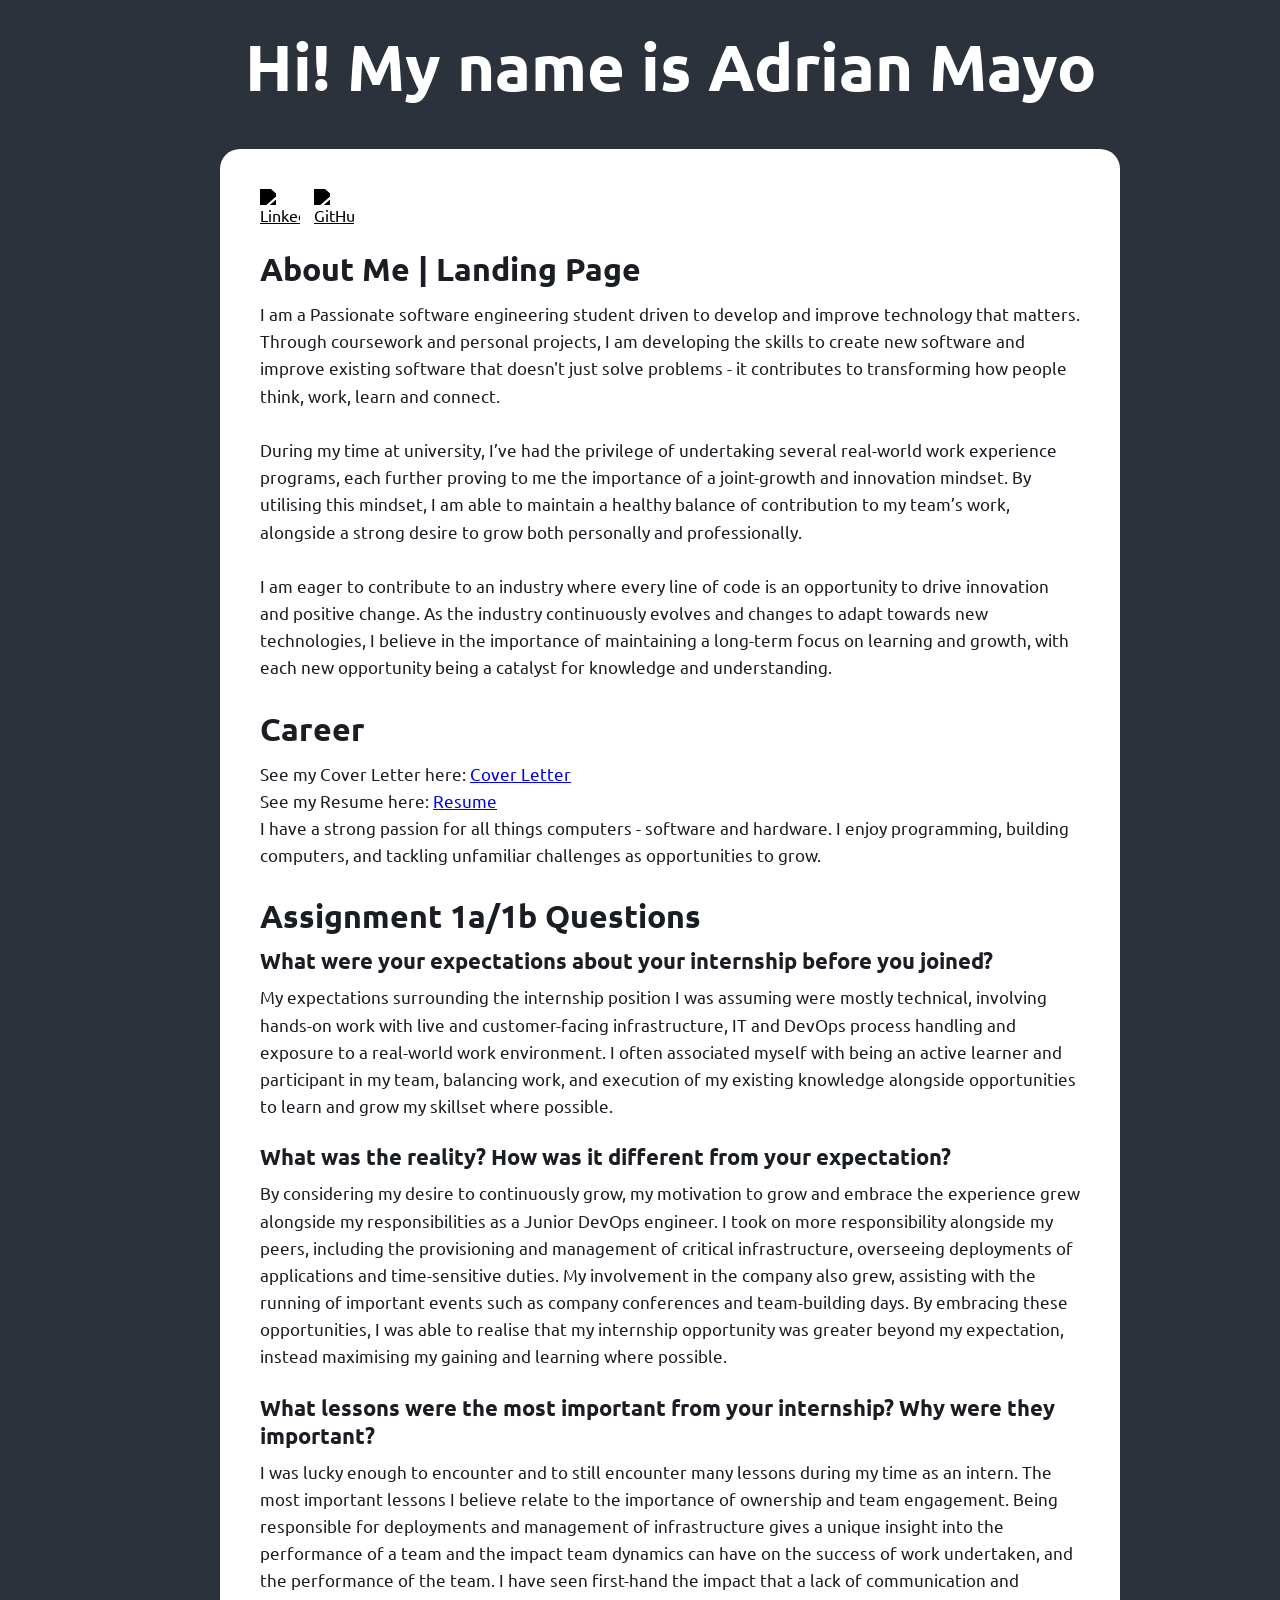
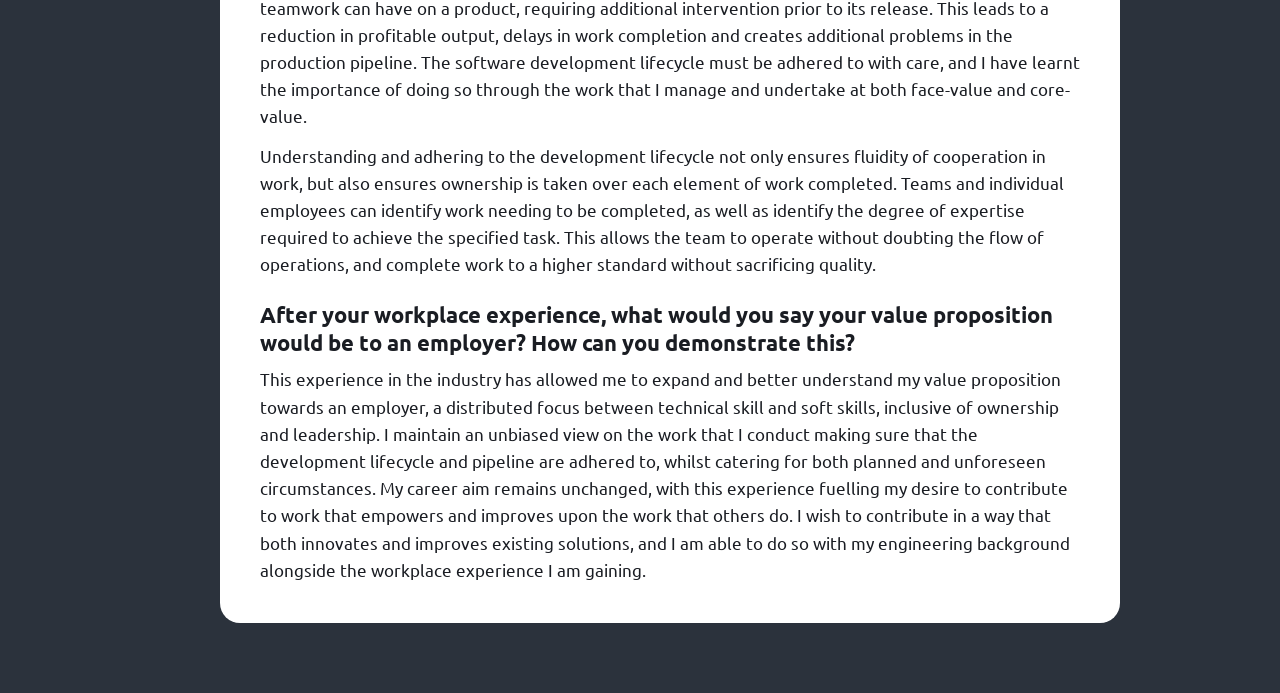
==== eportfolio/index.html @ 46ac873f "Feat: adding personal eportfolio for UTS Assignments" ====
<!-- Thanks to @Kanos99 on Github for the help!  -->

<!DOCTYPE html>

<html>
 
    <head>
        <title>Adrian Mayo - About Me</title>
        <link rel="preconnect" href="https://fonts.googleapis.com">
        <link rel="preconnect" href="https://fonts.gstatic.com" crossorigin>
        <link href="https://fonts.googleapis.com/css2?family=Ubuntu:wght@500&display=swap" rel="stylesheet">
        <link rel="stylesheet" href="https://fonts.googleapis.com/css2?family=Material+Symbols+Outlined:opsz,wght,FILL,GRAD@24,400,0,0" />
        <link rel="stylesheet" href="https://fonts.googleapis.com/css2?family=Material+Symbols+Outlined:opsz,wght,FILL,GRAD@24,400,0,0" />
        <link rel="stylesheet" href="https://fonts.googleapis.com/css2?family=Material+Symbols+Outlined:opsz,wght,FILL,GRAD@24,400,0,0" />

        <link rel="stylesheet" href="/src/css/style.css" type="text/css">
        <script src="https://ajax.googleapis.com/ajax/libs/jquery/3.7.1/jquery.min.js"></script>
        <script src="https://kit.fontawesome.com/f3a411c88b.js" crossorigin="anonymous"></script>
        <script type="text/javascript" src="/jsScripts/eportfolio.js"></script>
        <script type="text/javascript" src="/jsScripts/common.js"></script>
    </head>

    <body>
        <!-- <div class="navigation">
            <div class="buttonContainer">
                <div class="topButton">
                    <a href="/">
                        <span class="icon"><i class="fa-solid fa-house"></i></span>
                        <span class="title">Home</span>
                    </a>
                </div>
                <div class="topButton">
                    <a href="#">
                        <span class="icon"><i class="fa-solid fa-face-smile"></i></span>
                        <span class="title">About Me</span>
                    </a>
                </div>
                <div class="topButton">
                    <a href="/work-projects/">
                        <span class="icon"><i class="fa-solid fa-microchip"></i></span>
                        <span class="title">Work & Projects</span>
                    </a>
                </div>
                <div class="topButton">
                    <a href="/contact/">
                        <span class="icon"><i class="fa-solid fa-address-book"></i></span>
                        <span class="title">Contact Me</span>
                    </a>
                </div>
            </div>
        </div>  -->

        <h1>
            <div class="pageHeader">
                <div id="headerTypewriter"></div>
            </div>
        </h1>

        <section class="header2">
            <div id="aboutPortfolioBox" class="aboutPortfolioBox">
                <div class="links">
                    <a class="socialButton" href="https://www.linkedin.com/in/adrian-mayo/" target="_blank" rel="noopener noreferrer" aria-label="LinkedIn Profile">
                        <img src="/images/linkedin.png" alt="LinkedIn">
                    </a>
                    <a class="socialButton" href="https://github.com/adnmayo" target="_blank" rel="noopener noreferrer" aria-label="GitHub Profile">
                        <img src="/images/github.png" alt="GitHub">
                    </a>
                </div>
                <div class="aboutSection">
                    <h2>About Me | Landing Page</h2>
                    <p>I am a Passionate software engineering student driven to develop and
                        improve technology that matters. Through coursework and personal
                        projects, I am developing the skills to create new software and improve
                        existing software that doesn't just solve problems - it contributes to
                        transforming how people think, work, learn and connect.
                        <br><br>
                        During my time at university, I’ve had the privilege of undertaking several
                        real-world work experience programs, each further proving to me the
                        importance of a joint-growth and innovation mindset. By utilising this
                        mindset, I am able to maintain a healthy balance of contribution to my
                        team’s work, alongside a strong desire to grow both personally and
                        professionally.
                        <br><br>
                        I am eager to contribute to an industry where every line of code is an
                        opportunity to drive innovation and positive change. As the industry
                        continuously evolves and changes to adapt towards new technologies, I
                        believe in the importance of maintaining a long-term focus on learning and
                        growth, with each new opportunity being a catalyst for knowledge and
                        understanding.
                    </p>
                </div>
                <div class="aboutSection">
                    <h2>Career</h2>
                    <p> See my Cover Letter here: <a href="/eportfolio/coverletter.html">Cover Letter</a> </p>
                    <p> See my Resume here: <a href="/eportfolio/resume.html">Resume</a> </p>
                    <p>I have a strong passion for all things computers - software and hardware. I enjoy programming, building computers, and tackling unfamiliar challenges as opportunities to grow.</p>
                </div>
                <div class="aboutSection">
                    <h2>Assignment 1a/1b Questions</h2>
                    <div class="qaItem">
                        <h3>What were your expectations about your internship before you joined?</h3>
                        <p>
                            My expectations surrounding the internship position I was assuming were mostly technical, involving hands-on work with live and customer-facing infrastructure, IT and DevOps process handling and exposure to a real-world work environment. I often associated myself with being an active learner and participant in my team, balancing work, and execution of my existing knowledge alongside opportunities to learn and grow my skillset where possible.
                        </p>
                    </div>

                    <div class="qaItem">
                        <h3>What was the reality? How was it different from your expectation?</h3>
                        <p>
                            By considering my desire to continuously grow, my motivation to grow and embrace the experience grew alongside my responsibilities as a Junior DevOps engineer. I took on more responsibility alongside my peers, including the provisioning and management of critical infrastructure, overseeing deployments of applications and time-sensitive duties. My involvement in the company also grew, assisting with the running of important events such as company conferences and team-building days. By embracing these opportunities, I was able to realise that my internship opportunity was greater beyond my expectation, instead maximising my gaining and learning where possible.
                        </p>
                    </div>

                    <div class="qaItem">
                        <h3>What lessons were the most important from your internship? Why were they important?</h3>
                        <p>
                            I was lucky enough to encounter and to still encounter many lessons during my time as an intern. The most important lessons I believe relate to the importance of ownership and team engagement. Being responsible for deployments and management of infrastructure gives a unique insight into the performance of a team and the impact team dynamics can have on the success of work undertaken, and the performance of the team. I have seen first-hand the impact that a lack of communication and teamwork can have on a product, requiring additional intervention prior to its release. This leads to a reduction in profitable output, delays in work completion and creates additional problems in the production pipeline. The software development lifecycle must be adhered to with care, and I have learnt the importance of doing so through the work that I manage and undertake at both face-value and core-value.
                        </p>
                        <p>
                            Understanding and adhering to the development lifecycle not only ensures fluidity of cooperation in work, but also ensures ownership is taken over each element of work completed. Teams and individual employees can identify work needing to be completed, as well as identify the degree of expertise required to achieve the specified task. This allows the team to operate without doubting the flow of operations, and complete work to a higher standard without sacrificing quality.
                        </p>
                    </div>

                    <div class="qaItem">
                        <h3>After your workplace experience, what would you say your value proposition would be to an employer? How can you demonstrate this?</h3>
                        <p>
                            This experience in the industry has allowed me to expand and better understand my value proposition towards an employer, a distributed focus between technical skill and soft skills, inclusive of ownership and leadership. I maintain an unbiased view on the work that I conduct making sure that the development lifecycle and pipeline are adhered to, whilst catering for both planned and unforeseen circumstances. My career aim remains unchanged, with this experience fuelling my desire to contribute to work that empowers and improves upon the work that others do. I wish to contribute in a way that both innovates and improves existing solutions, and I am able to do so with my engineering background alongside the workplace experience I am gaining.
                        </p>
                    </div>
                </div>
            </div>
        </section>
    </body>

</html>
---- src/css/style.css ----
/* #1a1d23 - colour */

* {
    font-family: 'Ubuntu', sans-serif;
    box-sizing: border-box;
    margin: 0;
    padding: 0; 
  }
  
body {
    background: #2b323c;
    width: 100%;
    height: 100vh;
}

/* BACKGROUND */
canvas {
    display: block;
}

#background-container {
    position: absolute;
    top: 0;
    left: 0;
    width: 100vh;
    height: 100vh;
    z-index: 0;
}

#background {
    width: 100%;
    height: 100%;
    display: block;
}

/* NAVBAR */
  .navigation {
    position: fixed;
    width: 60px;
    height: 100%;
    background: #1a1d23;
    transition: 0.5s;
    overflow: hidden;
    border-top-right-radius: 20px;
    z-index: 10;
  }

.navigation:hover {
  width: 300px;
}

.navigation .buttonContainer {
    position: absolute;
    width: 100vh;
    height: 100vh;
}

.navigation .buttonContainer .topButton {
    position: relative;
    width: 100%;
    list-style: none;
}

.navigation .buttonContainer .topButton:hover {
    background: #787ba3;
}

.navigation .buttonContainer .topButton a {
    position: relative;
    width: 100%;
    display: flex;
    text-decoration: none;
    color: white;
}

.navigation .buttonContainer .topButton a .icon {
    position: relative;
    min-width: 60px;
    height: 60px;
    line-height: 60px;
    text-align: center;
}

.navigation .buttonContainer .topButton a .title {
    position: relative;
    display: block;
    padding: 0 10px;
    height: 60px;
    line-height: 60px;
    text-align: start;
    white-space: nowrap;
}

/* FADE-IN EFFECT */
.header2 {
    display: flex;
    color: white;
    min-height: auto;
    align-items: center;
    justify-content: center;
    margin-top: clamp(40px, 8vh, 90px);
    padding-bottom: 40px;
    padding-left: 110px;
    padding-right: 50px;
}

h2 {
    font-size: 25px;
    opacity: 0;
    overflow: hidden;
    max-width: auto;
    transition: opacity 2s, transform 2s;
}

.fadeIn {
    opacity: 1;
    transform: translateY(-30px);
}

.aboutPortfolioBox {
    width: min(900px, 100%);
    background: #ffffff;
    border-radius: 20px;
    padding: 40px;
    color: #1a1d23;
    opacity: 0;
    transform: translateY(20px);
    transition: opacity 2s, transform 2s;
}

.aboutPortfolioBox.fadeIn {
    opacity: 1;
    transform: translateY(-30px);
}

.links {
    display: flex;
    gap: 14px;
    margin-bottom: 20px;
}

.socialButton {
    display: inline-flex;
    align-items: center;
    justify-content: center;
    transition: opacity 0.2s ease;
}

.socialButton:hover {
    opacity: 0.75;
}

.socialButton img {
    width: 40px;
    height: 40px;
    display: block;
    filter: brightness(0) saturate(100%);
}

.aboutSection + .aboutSection {
    margin-top: 28px;
}

.aboutSection h2 {
    font-size: 32px;
    opacity: 1;
    transform: none;
    margin-bottom: 10px;
}

.aboutSection p {
    font-size: 17px;
    line-height: 1.6;
}

.aboutSection li {
    font-size: 17px;
    line-height: 1.6;
}

.aboutSection ul {
    margin-left: 22px;
}

.qaItem + .qaItem {
    margin-top: 24px;
}

.qaItem h3 {
    font-size: 22px;
    margin-bottom: 8px;
}

.qaItem p + p {
    margin-top: 12px;
}

/* INDEX TEXT */
.header1 {
    display: flex;
    flex-direction: column;
    color: white;
    height: 100vh;
    align-items: center;
    justify-content: center;
}
  
h1 #typewriter1 {
    overflow: hidden;
    white-space: nowrap;
    position: fixed;
    font-size: 65px;
    max-width: auto;
    margin-bottom: 80px;
}

h1 #typewriter2 {
    position: fixed;
    margin-top: 40px;
}

h1 #typewriter3 {
    font-size: 40px;
    position: fixed;
    margin-top: 120px;
}

h1 #typewriter4 {
    font-size: 20px;
    position: fixed;
    margin-top: 440px;
}

.pageHeader {
    display: flex;
    color: white;
    height: auto;
    justify-content: center;
    padding-left: 110px;
    padding-right: 50px;
}

/* ABOUT ME */
.pageHeader #headerTypewriter {
    margin-top: 25px;
    font-size: 65px;
    overflow: hidden;
    white-space: nowrap;
    position: relative;
}

/* WORK & PROJECTS */
.pageHeader #workTypewriter {
    margin-top: 25px;
    font-size: 65px;
    overflow: hidden;
    white-space: nowrap;
    position: fixed;
}

/* RESUME */
.resumePortfolioBox {
    width: min(1050px, 100%);
}

.resumeContact {
    line-height: 1.8;
}

.resumeContact a {
    color: #1f4e8c;
    text-decoration: none;
}

.resumeContact a:hover {
    text-decoration: underline;
}

.resumeSection h2 {
    margin-bottom: 14px;
}

.resumeItem + .resumeItem {
    margin-top: 22px;
}

.resumeItem h3 {
    font-size: 22px;
    margin-bottom: 6px;
    color: #1a1d23;
}

.resumeMeta {
    font-size: 16px;
    color: #4a5160;
    margin-bottom: 8px;
}

.resumeItem ul {
    margin-left: 22px;
}

.resumeItem li {
    margin-bottom: 6px;
}

.skillsGrid {
    display: grid;
    grid-template-columns: repeat(2, minmax(0, 1fr));
    gap: 20px;
}

.skillsGrid h3 {
    font-size: 22px;
    margin-bottom: 8px;
}

@media (max-width: 900px) {
    .header2 {
        padding-left: 20px;
        padding-right: 20px;
        margin-top: 20px;
    }

    .pageHeader {
        padding-left: 20px;
        padding-right: 20px;
        justify-content: flex-start;
    }

    .pageHeader #headerTypewriter {
        font-size: 44px;
        white-space: normal;
    }

    .aboutPortfolioBox {
        padding: 24px;
    }

    .aboutSection h2 {
        font-size: 28px;
    }

    .resumeItem h3,
    .skillsGrid h3 {
        font-size: 20px;
    }

    .skillsGrid {
        grid-template-columns: 1fr;
    }
}
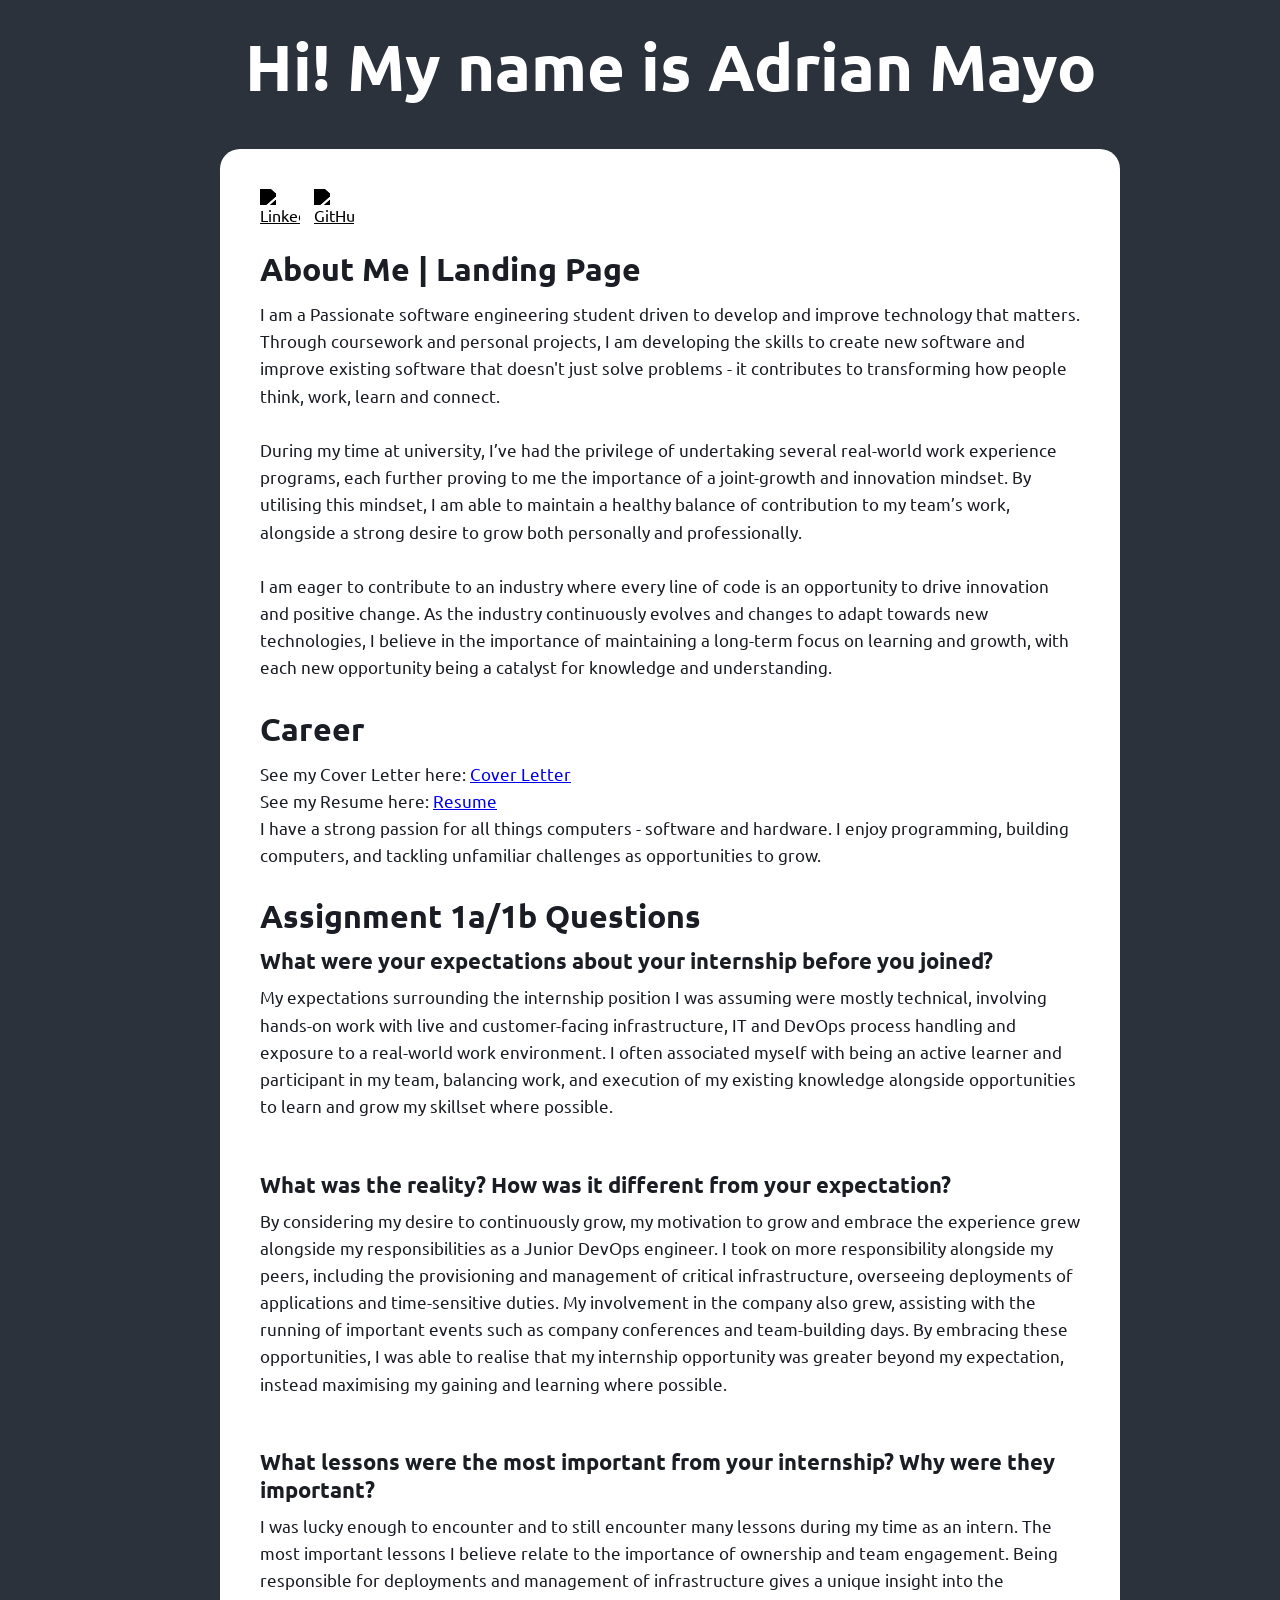
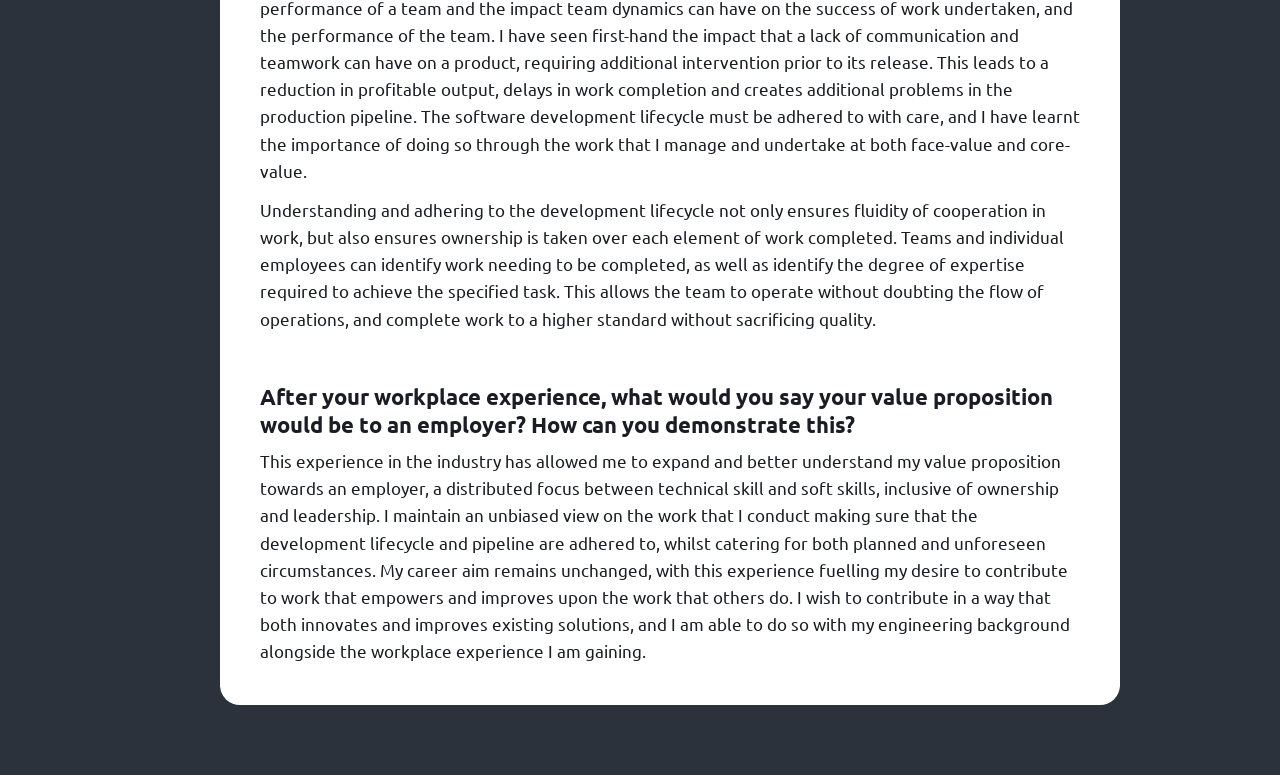
==== commit 907b5e82: "Fix: redirect loop" ====
--- a/eportfolio/index.html
+++ b/eportfolio/index.html
@@ -100,24 +100,24 @@
                     <div class="qaItem">
                         <h3>What were your expectations about your internship before you joined?</h3>
                         <p>
-                            My expectations surrounding the internship position I was assuming were mostly technical, involving hands-on work with live and customer-facing infrastructure, IT and DevOps process handling and exposure to a real-world work environment. I often associated myself with being an active learner and participant in my team, balancing work, and execution of my existing knowledge alongside opportunities to learn and grow my skillset where possible.
+                            My expectations surrounding the internship position I was assuming were mostly technical, involving hands-on work with live and customer-facing infrastructure, IT and DevOps process handling and exposure to a real-world work environment. I often associated myself with being an active learner and participant in my team, balancing work, and execution of my existing knowledge alongside opportunities to learn and grow my skillset where possible. <br><br>
                         </p>
                     </div>
 
                     <div class="qaItem">
                         <h3>What was the reality? How was it different from your expectation?</h3>
                         <p>
-                            By considering my desire to continuously grow, my motivation to grow and embrace the experience grew alongside my responsibilities as a Junior DevOps engineer. I took on more responsibility alongside my peers, including the provisioning and management of critical infrastructure, overseeing deployments of applications and time-sensitive duties. My involvement in the company also grew, assisting with the running of important events such as company conferences and team-building days. By embracing these opportunities, I was able to realise that my internship opportunity was greater beyond my expectation, instead maximising my gaining and learning where possible.
+                            By considering my desire to continuously grow, my motivation to grow and embrace the experience grew alongside my responsibilities as a Junior DevOps engineer. I took on more responsibility alongside my peers, including the provisioning and management of critical infrastructure, overseeing deployments of applications and time-sensitive duties. My involvement in the company also grew, assisting with the running of important events such as company conferences and team-building days. By embracing these opportunities, I was able to realise that my internship opportunity was greater beyond my expectation, instead maximising my gaining and learning where possible.<br><br>
                         </p>
                     </div>
 
                     <div class="qaItem">
                         <h3>What lessons were the most important from your internship? Why were they important?</h3>
                         <p>
-                            I was lucky enough to encounter and to still encounter many lessons during my time as an intern. The most important lessons I believe relate to the importance of ownership and team engagement. Being responsible for deployments and management of infrastructure gives a unique insight into the performance of a team and the impact team dynamics can have on the success of work undertaken, and the performance of the team. I have seen first-hand the impact that a lack of communication and teamwork can have on a product, requiring additional intervention prior to its release. This leads to a reduction in profitable output, delays in work completion and creates additional problems in the production pipeline. The software development lifecycle must be adhered to with care, and I have learnt the importance of doing so through the work that I manage and undertake at both face-value and core-value.
+                            I was lucky enough to encounter and to still encounter many lessons during my time as an intern. The most important lessons I believe relate to the importance of ownership and team engagement. Being responsible for deployments and management of infrastructure gives a unique insight into the performance of a team and the impact team dynamics can have on the success of work undertaken, and the performance of the team. I have seen first-hand the impact that a lack of communication and teamwork can have on a product, requiring additional intervention prior to its release. This leads to a reduction in profitable output, delays in work completion and creates additional problems in the production pipeline. The software development lifecycle must be adhered to with care, and I have learnt the importance of doing so through the work that I manage and undertake at both face-value and core-value.<br>
                         </p>
                         <p>
-                            Understanding and adhering to the development lifecycle not only ensures fluidity of cooperation in work, but also ensures ownership is taken over each element of work completed. Teams and individual employees can identify work needing to be completed, as well as identify the degree of expertise required to achieve the specified task. This allows the team to operate without doubting the flow of operations, and complete work to a higher standard without sacrificing quality.
+                            Understanding and adhering to the development lifecycle not only ensures fluidity of cooperation in work, but also ensures ownership is taken over each element of work completed. Teams and individual employees can identify work needing to be completed, as well as identify the degree of expertise required to achieve the specified task. This allows the team to operate without doubting the flow of operations, and complete work to a higher standard without sacrificing quality. <br><br>
                         </p>
                     </div>
 
